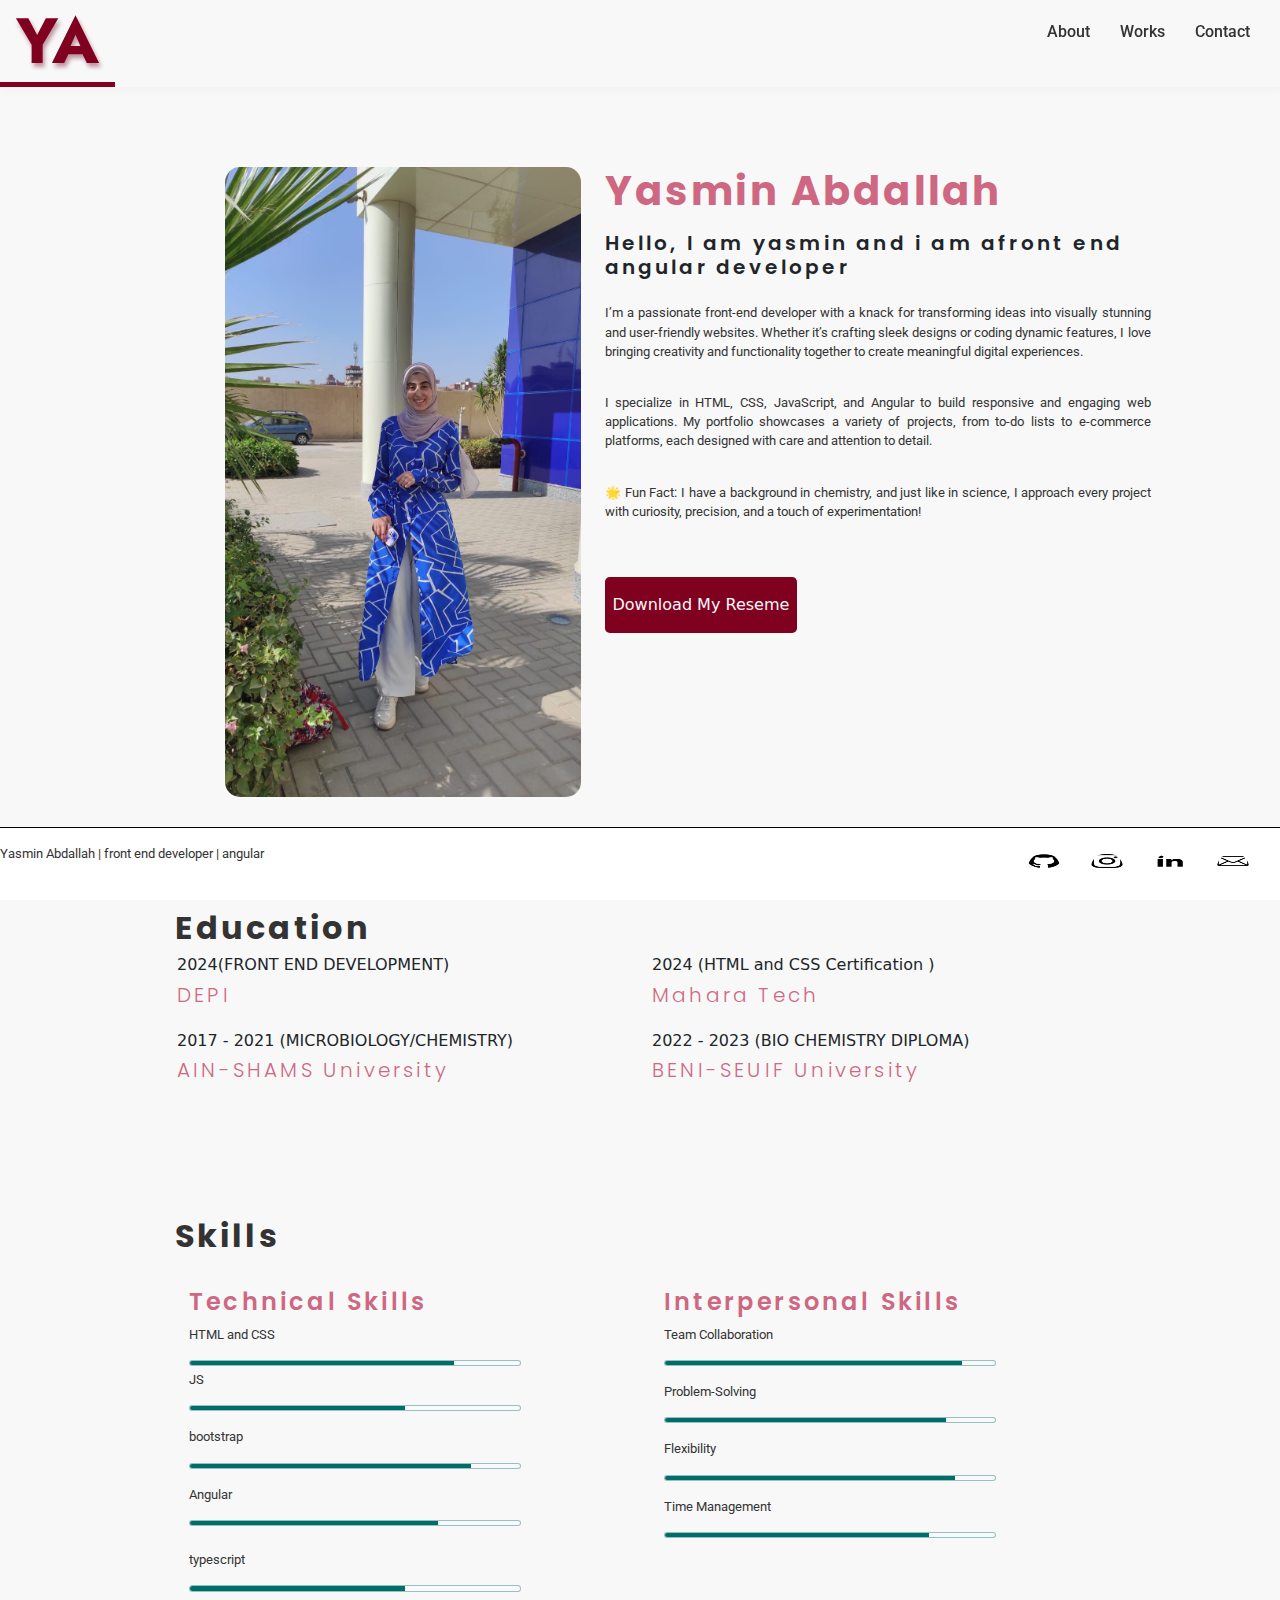
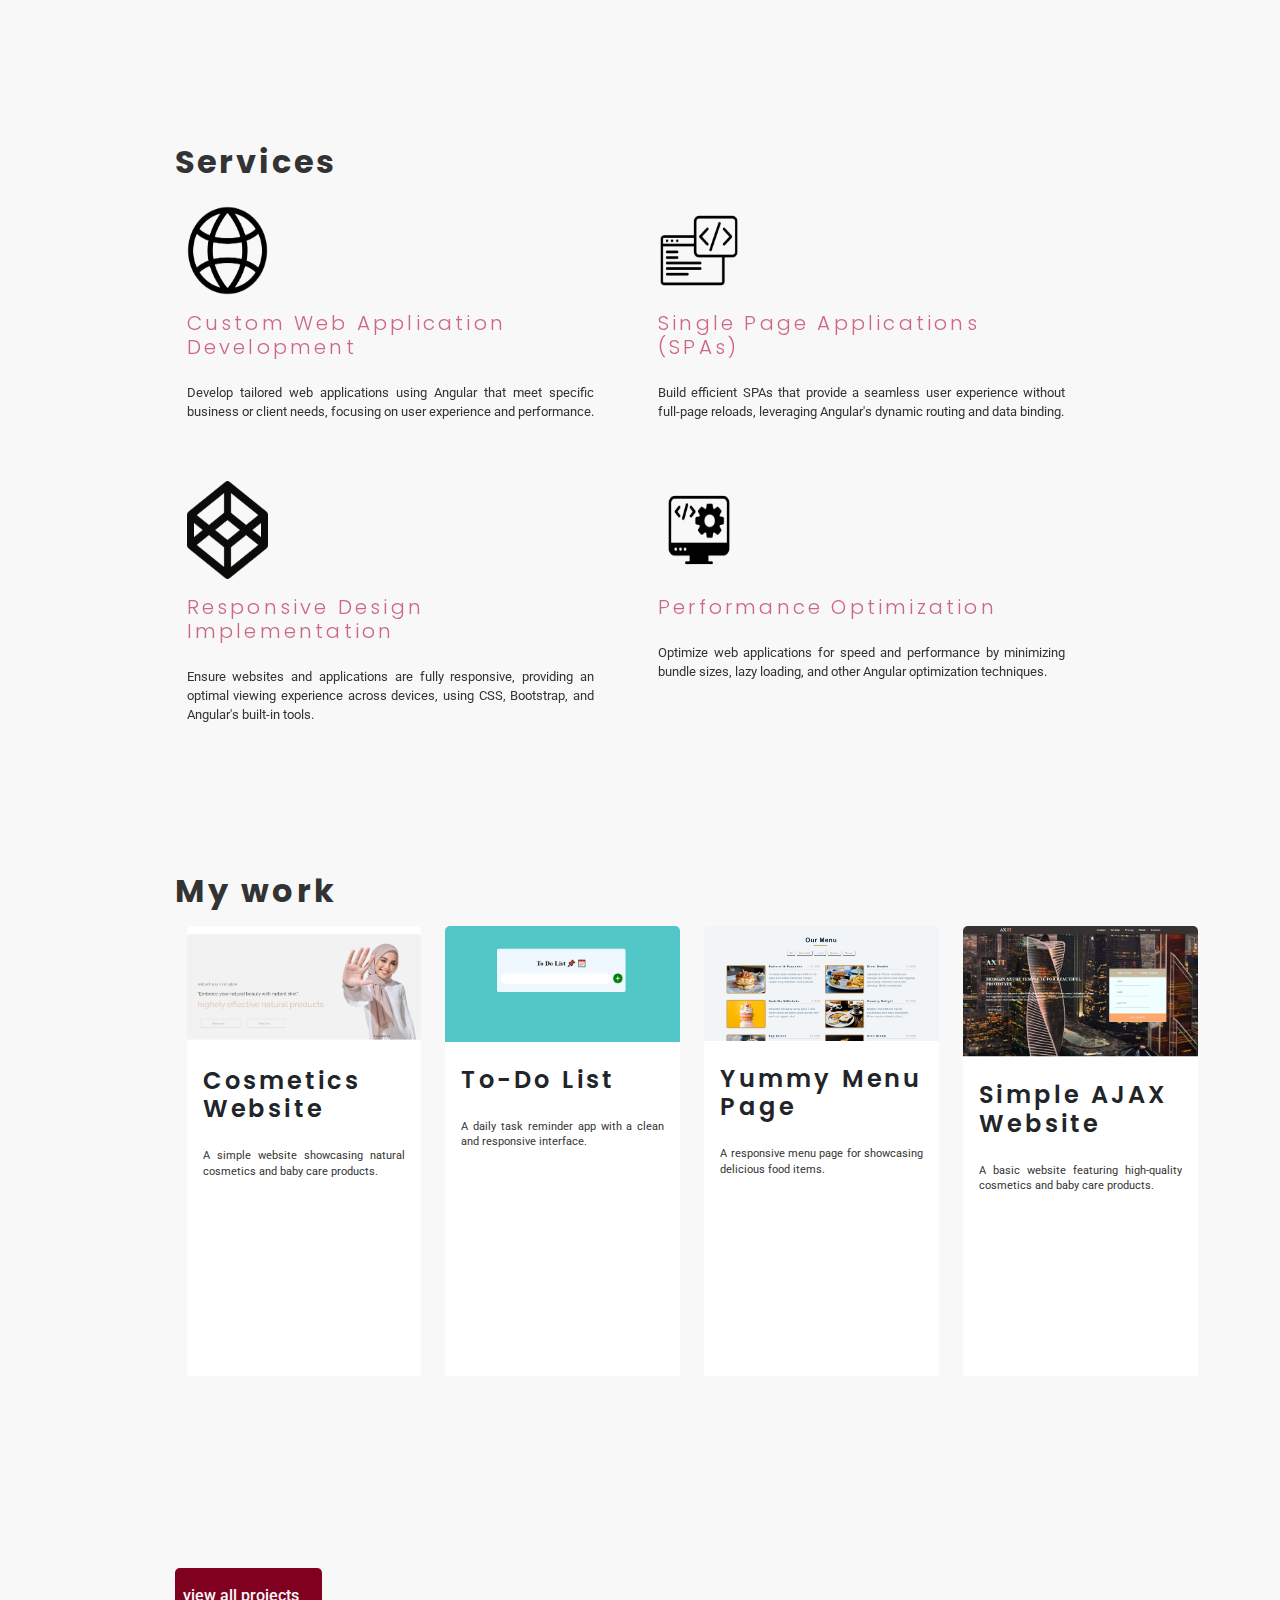
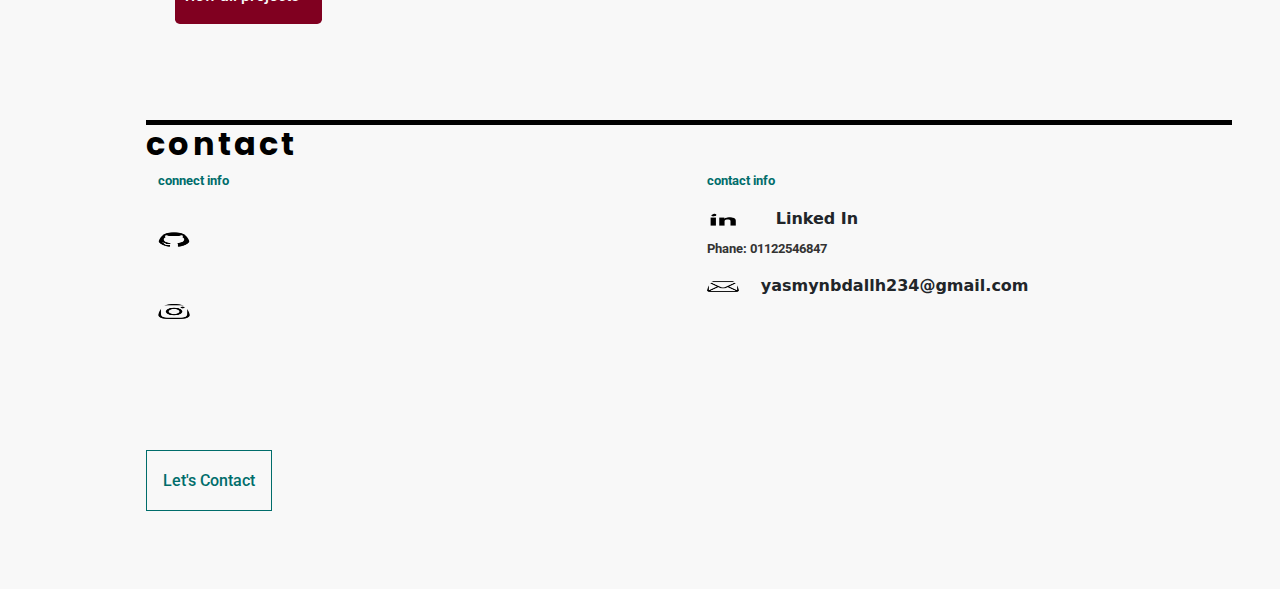
==== index.html @ a1618ec7 "ya" ====
<!DOCTYPE html>
<html lang="en">
<head>
    <meta charset="UTF-8">
    <meta name="viewport" content="width=device-width, initial-scale=1.0">

    <link rel="preconnect" href="https://fonts.googleapis.com">
    <link rel="preconnect" href="https://fonts.gstatic.com" crossorigin>
    <link href="https://fonts.googleapis.com/css2?family=Poppins:ital,wght@0,100;0,200;0,300;0,400;0,500;0,600;0,700;0,800;0,900;1,100;1,200;1,300;1,400;1,500;1,600;1,700;1,800;1,900&display=swap" rel="stylesheet">

    <link href="https://cdn.jsdelivr.net/npm/bootstrap@5.3.3/dist/css/bootstrap.min.css" rel="stylesheet">
     <link href="https://fonts.googleapis.com/css2?family=Jost:ital,wght@0,100..900;1,100..900&family=Poppins:ital,wght@0,100;0,200;0,300;0,400;0,500;0,600;0,700;0,800;0,900;1,100;1,200;1,300;1,400;1,500;1,600;1,700;1,800;1,900&family=Roboto:ital,wght@0,100;0,300;0,400;0,500;0,700;0,900;1,100;1,300;1,400;1,500;1,700;1,900&display=swap" rel="stylesheet">
     <link rel="stylesheet" href="services.css">
    <link rel="stylesheet" href="style.css">
    <title>yasmin abdallah</title>
</head>
<body>
   
    <div class="container">
        <div class="nav d-flex justify-content-between ">
            <div class="logo">
                <span>Y</span><span class="mt-1">A</span>
    
            </div>
            <ul>
                <li><a href="./index.html">About</a></li>
                <li><a href="./works.html">Works</a></li>
                <li><a href="./contact.html">Contact</a></li>
            </ul>
    
        </div>
    
       
        <div class="home ">
            <div class="row d-flex justify-content-center">
                <div class="col-md-1"></div>
                <div class="col-lg-4 col-md-5 col-sm-4">
                    <div class="img">

                    </div>

                </div>
                <div class="col-lg-6 col-md-10 ">
                    <h1 class="fw-bold">Yasmin Abdallah</h1>
                    <h5 class="text-dark fw-semibold py-2"> Hello, I am yasmin and i am afront end angular developer </h5>
                    <p class="py-2">I’m a passionate front-end developer with a knack for transforming ideas into visually stunning and user-friendly websites. Whether it’s crafting sleek designs or coding dynamic features, I love bringing creativity and functionality together to create meaningful digital experiences.</p>
                    <p class="py-2">I specialize in HTML, CSS, JavaScript, and Angular to build responsive and engaging web applications. My portfolio showcases a variety of projects, from to-do lists to e-commerce platforms, each designed with care and attention to detail.</p>
                    <p class="py-2">🌟 Fun Fact:
                        I have a background in chemistry, and just like in science, I approach every project with curiosity, precision, and a touch of experimentation!</p>
                    <button>Download My Reseme</button>

                </div>
                
            </div>




           
            
           
            <h2 class="fw-bold title">Education</h2>
           <div class="row">
              <div class="col-md-1"></div>
              
               <div class="col-md-5  col-sm-8">
                  <div class="mb-4">
                      <h6>2024(FRONT END DEVELOPMENT)</h6>
                      <h5 >DEPI</h5></div>
                      <div class="mb-4">
                          <h6>2017 - 2021 (MICROBIOLOGY/CHEMISTRY)</h6>
                          <h5 >AIN-SHAMS University</h5>
                    </div>
                </div>
                <div class="col-md-5  col-sm-10">

                    <div class="mb-4">
                        <h6>2024 (HTML and CSS Certification )</h6>
                        <h5 >Mahara Tech</h5>
                    </div>
                    <div class="mb-4">
                        <h6>2022 - 2023 (BIO CHEMISTRY DIPLOMA)</h6>
                        <h5 >BENI-SEUIF University</h5>
                    </div>
    
                </div>

            </div>
            
           

            <h2 class="fw-bold title">Skills</h2>
            <div class="row">
                <div class="col-md-1"></div>
                <div class="col-md-4  col-sm-8 p-4">
                    <h4 class="fw-semibold">Technical Skills</h4>
                <p>HTML and CSS</p>
                <div class="progress bg-light mb-1">
                    <div class="progress-bar" role="progressbar" style="width: 80%; background-color:#006D6B" aria-valuenow="80" aria-valuemin="0" aria-valuemax="100"></div>
                </div>
                <p>JS</p>
                <div class="progress bg-light mb-3">
                    <div class="progress-bar " role="progressbar" style="width: 65%; background-color:#006D6B" aria-valuenow="65" aria-valuemin="0" aria-valuemax="100"></div>
                </div>
                <p>bootstrap</p>
                <div class="progress bg-light mb-3">
                    <div class="progress-bar " role="progressbar" style="width: 85%; background-color:#006D6B" aria-valuenow="85" aria-valuemin="0" aria-valuemax="100"></div>
                </div>
                <p>
                    Angular
                </p>
                <div class="progress bg-light mb-4">
                    <div class="progress-bar " role="progressbar" style="width: 75%; background-color:#006D6B" aria-valuenow="75" aria-valuemin="0" aria-valuemax="100"></div>
                </div>
                <p>typescript</p>
                <div class="progress bg-light mb-3">
                    <div class="progress-bar " role="progressbar" style="width: 65%; background-color:#006D6B" aria-valuenow="65" aria-valuemin="0" aria-valuemax="100"></div>
                </div>
            
            
            </div>
            <div class="col-md-1"></div>
            <div class="col-md-4 col-sm-8 p-4">
                <h4 class="fw-semibold">Interpersonal Skills</h4>
                <p>Team Collaboration</p>
                <div class="progress bg-light mb-3 ">
                    <div class="progress-bar" role="progressbar" style="width: 90%; background-color:#006D6B " aria-valuenow="80" aria-valuemin="0" aria-valuemax="100"></div>
                </div>
                <P>Problem-Solving</P>
                <div class="progress bg-light mb-3">
                    <div class="progress-bar" role="progressbar" style="width: 85%; background-color:#006D6B" aria-valuenow="80" aria-valuemin="0" aria-valuemax="100"></div>
                </div>
                <P>Flexibility</P>
                <div class="progress bg-light mb-3">
                    <div class="progress-bar" role="progressbar" style="width: 88%; background-color:#006D6B" aria-valuenow="80" aria-valuemin="0" aria-valuemax="100"></div>
                </div>
                <P>	Time Management</P>
                <div class="progress bg-light mb-3">
                    <div class="progress-bar" role="progressbar" style="width: 80%; background-color:#006D6B" aria-valuenow="80" aria-valuemin="0" aria-valuemax="100"></div>
                </div>
            
            </div>
            
            </div>


            <h2 class="fw-bold title">Services</h2>
            <div class="row title" id="ServiceContainer">
                

            </div>

            <h2 class="fw-bold title mb-3">My work</h2>
            <div class="row title " id="workContainerhome">
                
                

            </div>   
       
            
            <button class="title text-light"><a href="works.html" class="text-light">view all projects</a></button>


         
            
            




        </div>
        
    </div>


   <div  class=" mt-5 mb-5 p-5" >
    <h2 class="title fw-bold " style="border-top: 5px solid black; color: black;">contact</h2>
    <div class="row d-flex justify-content-between title">
            
        <div class="col-md-6  d-flex flex-column" >
            <p class="fw-bold" style="color: #006D6B;">connect info</p>
            <a href="https://github.com/yasminabdllah" ><img class="icon" src="img/github.png"></a>
        <a href="https://www.instagram.com/yasmeen_abdalla1/" ><img class="icon" src="img/instagram.png" ></a>
        
        </div>
        <div class="col-md-6 d-flex flex-column">
            <p  class="fw-bold" style="color: #006D6B;">contact info</p>

            <div class="fw-bold"><a href="https://www.linkedin.com/in/yasmin-abdallah-7b83b4255/"><img class="icon" src="img/linkedin.png" ></a>
                Linked In</div>
            <p class="fw-bold">Phane: 01122546847</p>
            <div class="fw-bold"> <img class="icon" src="img/boldmail.png"> yasmynbdallh234@gmail.com </div>

        </div>
      
    </div>
    <a class=" title px-3 " style="color:#006D6B !important; border: 1px solid #006D6B; background-color:transparent; " href="contact.html">Let's Contact</a>
   </div>
       
   <div class="footer d-flex justify-content-between" style="position: fixed; bottom: 0; right: 0; left: 0 ; border-top: 1px solid black; ">
    <div class="mt-3"><p>Yasmin Abdallah | front end developer | angular
    </p></div>
    <div class="d-flex">
        <a href="https://github.com/yasminabdllah" ><img class="icon" src="img/github.png"></a>
        <a href="https://www.instagram.com/yasmeen_abdalla1/" ><img class="icon" src="img/instagram.png" ></a>
        <a href="https://www.linkedin.com/in/yasmin-abdallah-7b83b4255/"><img class="icon" src="img/linkedin.png" ></a>
        <a> <img class="icon" src="img/boldmail.png"></a>
       </div>
    
   </div>
   
  
    <script src="file.js"></script>
   
</body>
</html>
---- services.css ----
h5{
    color:#d7b65d ;
}
p{
    text-align: justify;
}

.sercard{
  border: none;
   background-color: transparent;
   margin:0 40px 20px 0;
   transition: 0.5;
   position:relative;
   z-index: 1;

}

.sercard:after {
    content: "";
    position: absolute;
    left: 0;
    top: 0;
    width: 100%;
    height: 100%;
    background-color:black;
    opacity:0.2;
    transition: .7s ease all;
    z-index: -1;
    transform:scaleX(0);
}

    .sercard:before {
        content: "";
        position: absolute;
        left: 0;
        top: 0;
        width: 100%;
        height: 100%;
        background-color:black;
        opacity:0.2;
        transition: .7s ease all;
        z-index: -1;
        transform:scaleY(0);
    }
    .sercard:hover:before {
        transform: scaleY(1); 
    }
    .sercard:hover:after {
         transform: scaleX(1); 
    }
.ph{
    width:20%;
    height:auto;
}
---- style.css ----
*{
  
  margin: 0;
  padding: 0;
}
body{
    background-color: #F8F8F8;
    font-size: 16px;
    
}
p ,a{
    color: #333333;
    font-family: "Roboto", sans-serif;
    text-align: justify;
    font-size: 0.8rem;
    
    
}
h1 ,h2,h3,h4,h5{
    font-family: "Poppins", sans-serif;
    font-weight: 300;
    font-style: normal;
    
    color: #ce6882;

    letter-spacing: 0.2rem;
}
h2{
    color: #333333;
}
.nav{
    
    position:fixed;
    top: 0;
    right: 0;
    left: 0;
    z-index: 2;
    box-shadow: 2px 2px 10px rgb(243, 240, 240);
    
}
ul{
    display: flex;
   
}
ul li ,a{
    text-decoration: none;
    list-style: none;
    padding: 20px 0px;
    margin-right: 15px;
    font-weight:500;
    font-size: 1rem;


}
a:hover{
    color: #800020;

    
}
.home{
    margin-top: 15%;
}
.row{
    margin-bottom:10%;
    
}
.logo{
    font-family: "Jost", sans-serif;
    font-weight: 700;
    color: #800020;
    
    padding: 1rem;
    
    line-height: 50px;
    border-bottom: 5px solid #800020;
 
    font-size: 64px; 

    text-shadow: 2px 4px 4px rgba(102, 0, 24, 0.4);
   /* text-shadow: 2px 4px 0px rgba(5, 71, 70, 0.4);*/

}
.img{
    border-radius: 15px;
    background-image: url(./img/img2.jpeg);
    background-position: center;
    background-size: cover;
    background-repeat: no-repeat;
    width: 100%;
    height: 70vh;
}


button{
    padding: 1rem 0.5rem;
  border: none;
    background-color: transparent;
    margin-top: 2rem;
    background-color: #800020;
    color: #F8F8F8;
    border-radius: 0.3rem;
    min-width: 10%;
}
button:hover{
    color: #800020;
    border: 1px solid #800020;
    background-color: transparent;
    transition: 1s;}
.title{
    margin-left:8.3%;
}
.progress{
    height:0.39rem;
    border:  1px solid #086b6966;
}

.catigory-card a {
    width: 100%;
    border: none;
    padding: 0.833rem;
    background-color: #800020;
    color: aliceblue;
    margin: 0;
    position: absolute;
    width: 100%;
    z-index: 2;
    border-radius: 10px 10px 0 0;
    bottom: -2.2rem ;
    right: 0.11rem ;
    opacity: 0 ;
  }
  

  
  .catigory-card:hover {
    scale: 1.025;
  }
  .catigory-card:hover a {
    opacity: 1 ;
    bottom: 0;
    right: 0;
    left: 0;
    transition: all ease 0.5s ;
  
    box-shadow: #ffffff 0px 4px 4px 0px;
  }
  

  .catigory-card {
    position: relative;
    z-index: 0;
    border-radius: 0.83rem 0.83rem 0 0;
    margin-bottom: 15px;
    min-height:50vh;
    border: none;
  }
  img {
    border-top-left-radius: 0.83rem;
    border-top-right-radius: 0.83rem;
    border-bottom-left-radius: 0;
    border-bottom-right-radius: 0;
    min-height: 40%;
    max-height: 45%;
  }
  .card a{
    color: white;
  }

.icon{
    width: 2rem;
    height: 2rem;
    height: auto;
    margin-right: 1rem;
    
}
.icon:hover{
    scale: 1.1;
    filter: brightness(2%);
}
  
.row input{
    
    border:none;
    border-bottom: 1px solid #086b6966;
    width:60%;
    margin-bottom:20px;
    padding:15px;
    color: black;
}

.message{
    height: 20vh;
}


.contact_info p,input{
    color:#086b6966;
    opacity: 0.5;
}
.active{
    color: #800020;
}
.footer{
    background-color: white;
}
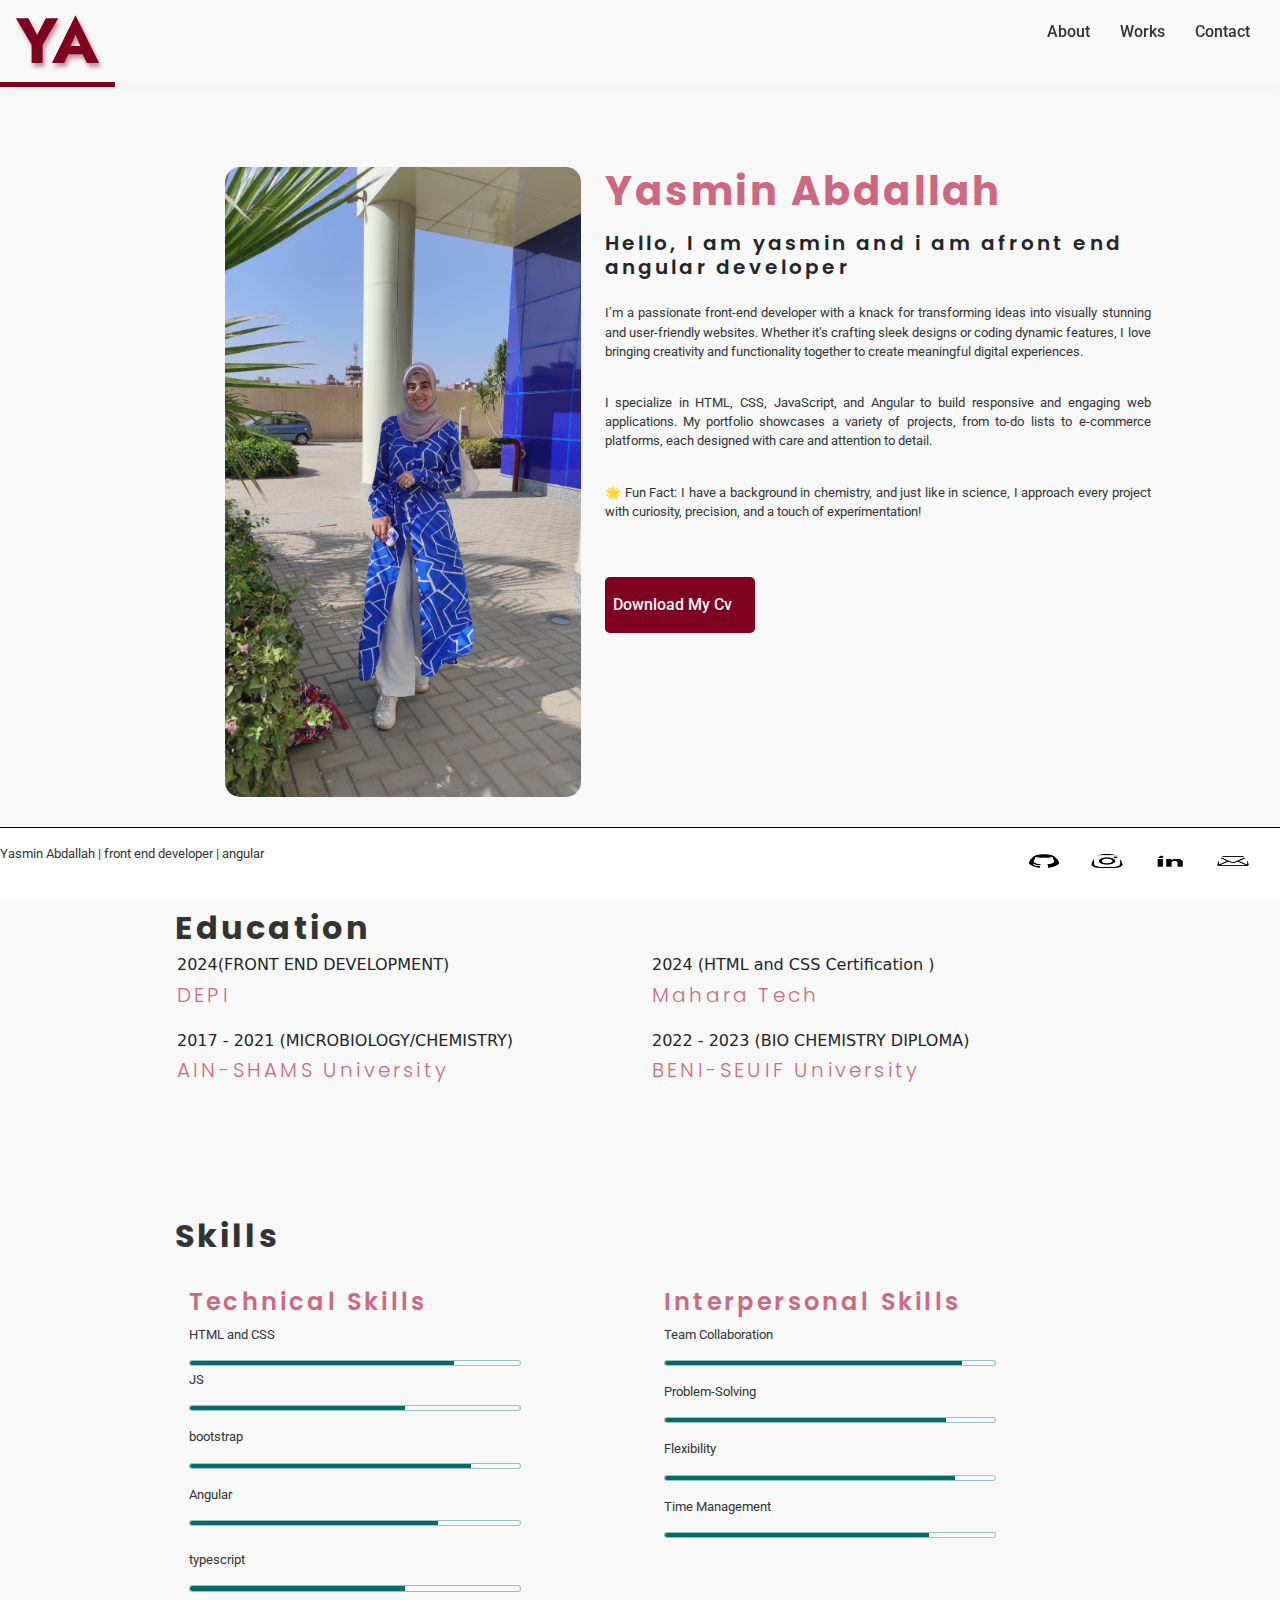
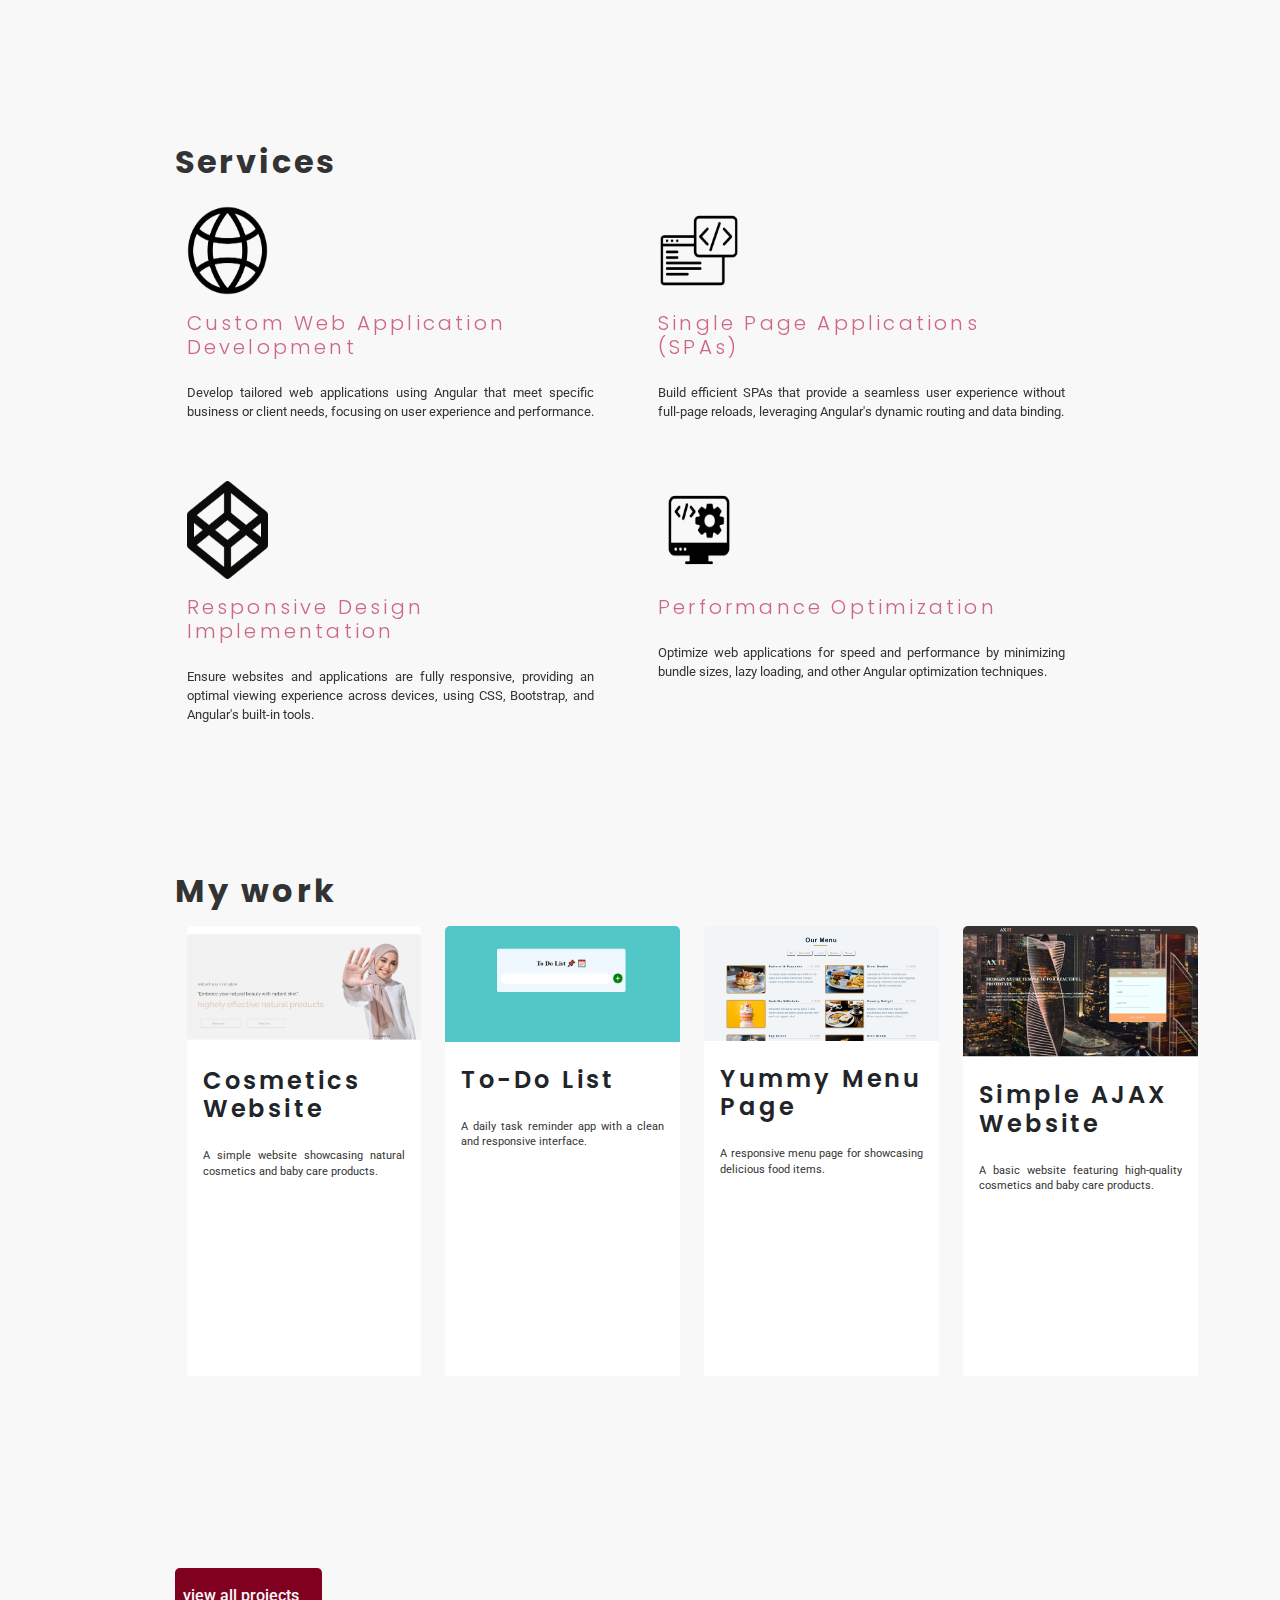
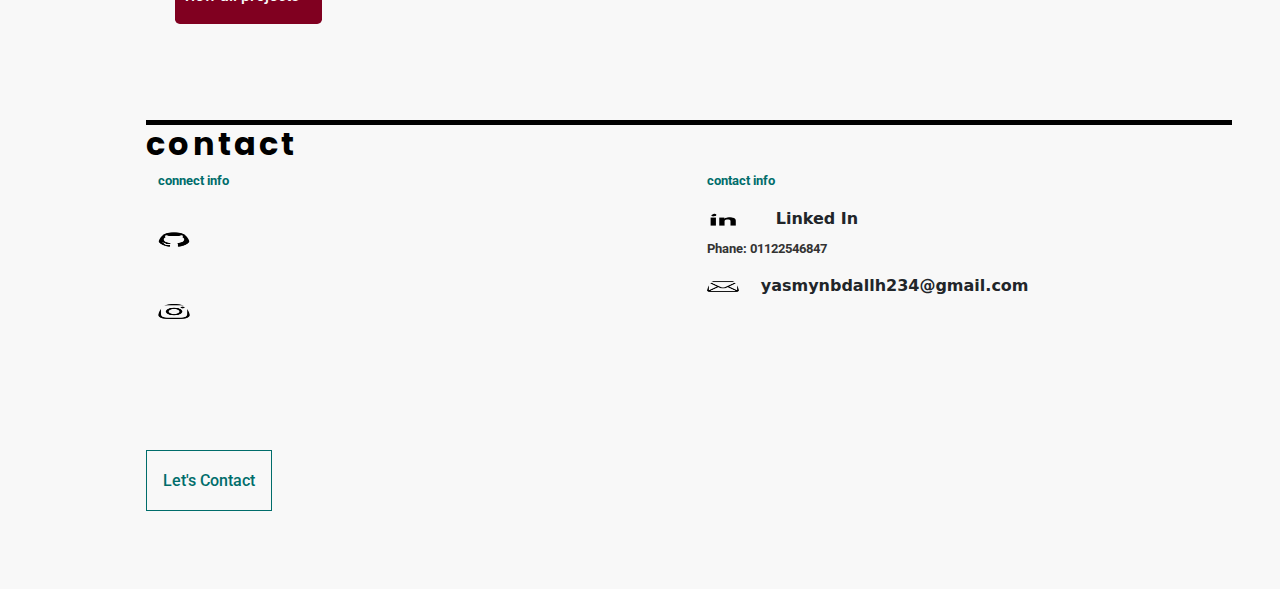
==== commit 20a6371a: "ya" ====
--- a/index.html
+++ b/index.html
@@ -47,7 +47,12 @@
                     <p class="py-2">I specialize in HTML, CSS, JavaScript, and Angular to build responsive and engaging web applications. My portfolio showcases a variety of projects, from to-do lists to e-commerce platforms, each designed with care and attention to detail.</p>
                     <p class="py-2">🌟 Fun Fact:
                         I have a background in chemistry, and just like in science, I approach every project with curiosity, precision, and a touch of experimentation!</p>
-                    <button>Download My Reseme</button>
+                        <button class="download-cv-container">
+                            <a href="path-to-your-cv.pdf" download="cv\yasmine abdallah cv.docx" class="download-cv-button text-light">
+                              Download My Cv
+                            </a>
+                          </button>
+                          
 
                 </div>
                 
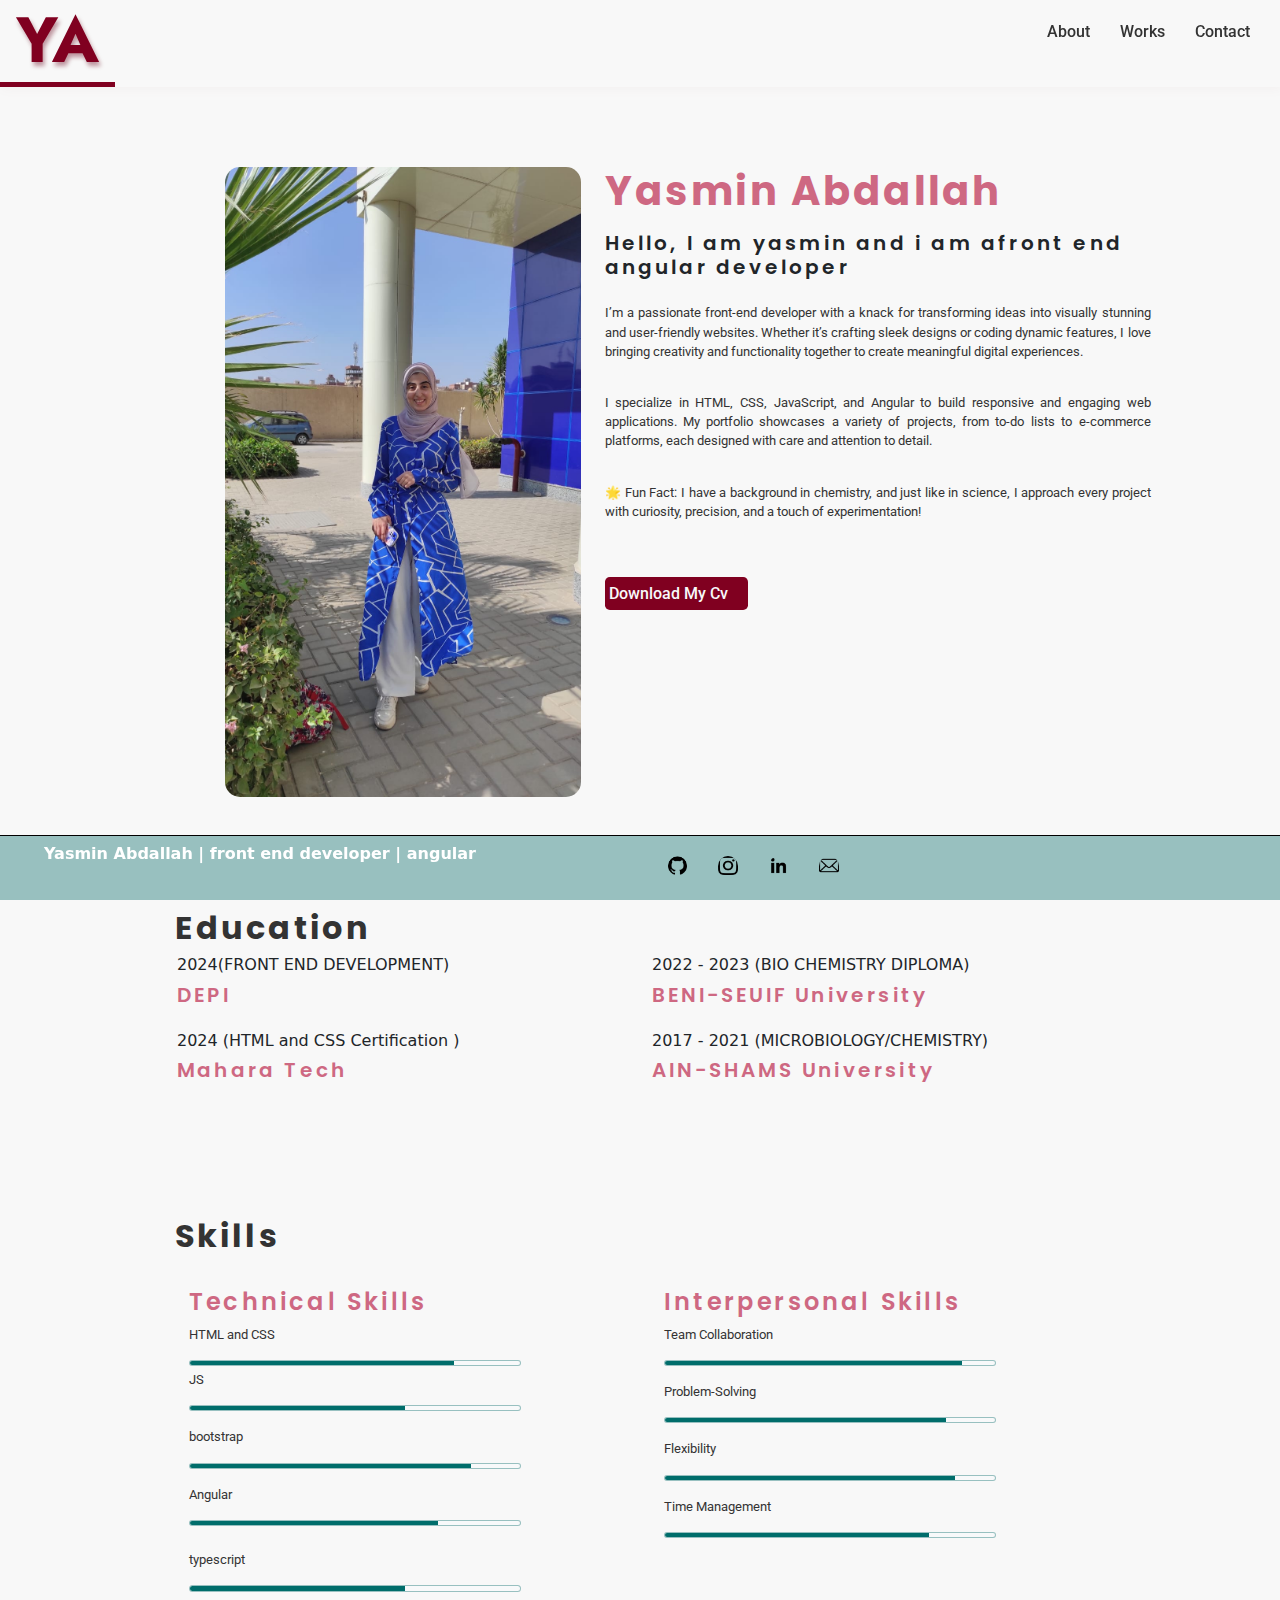
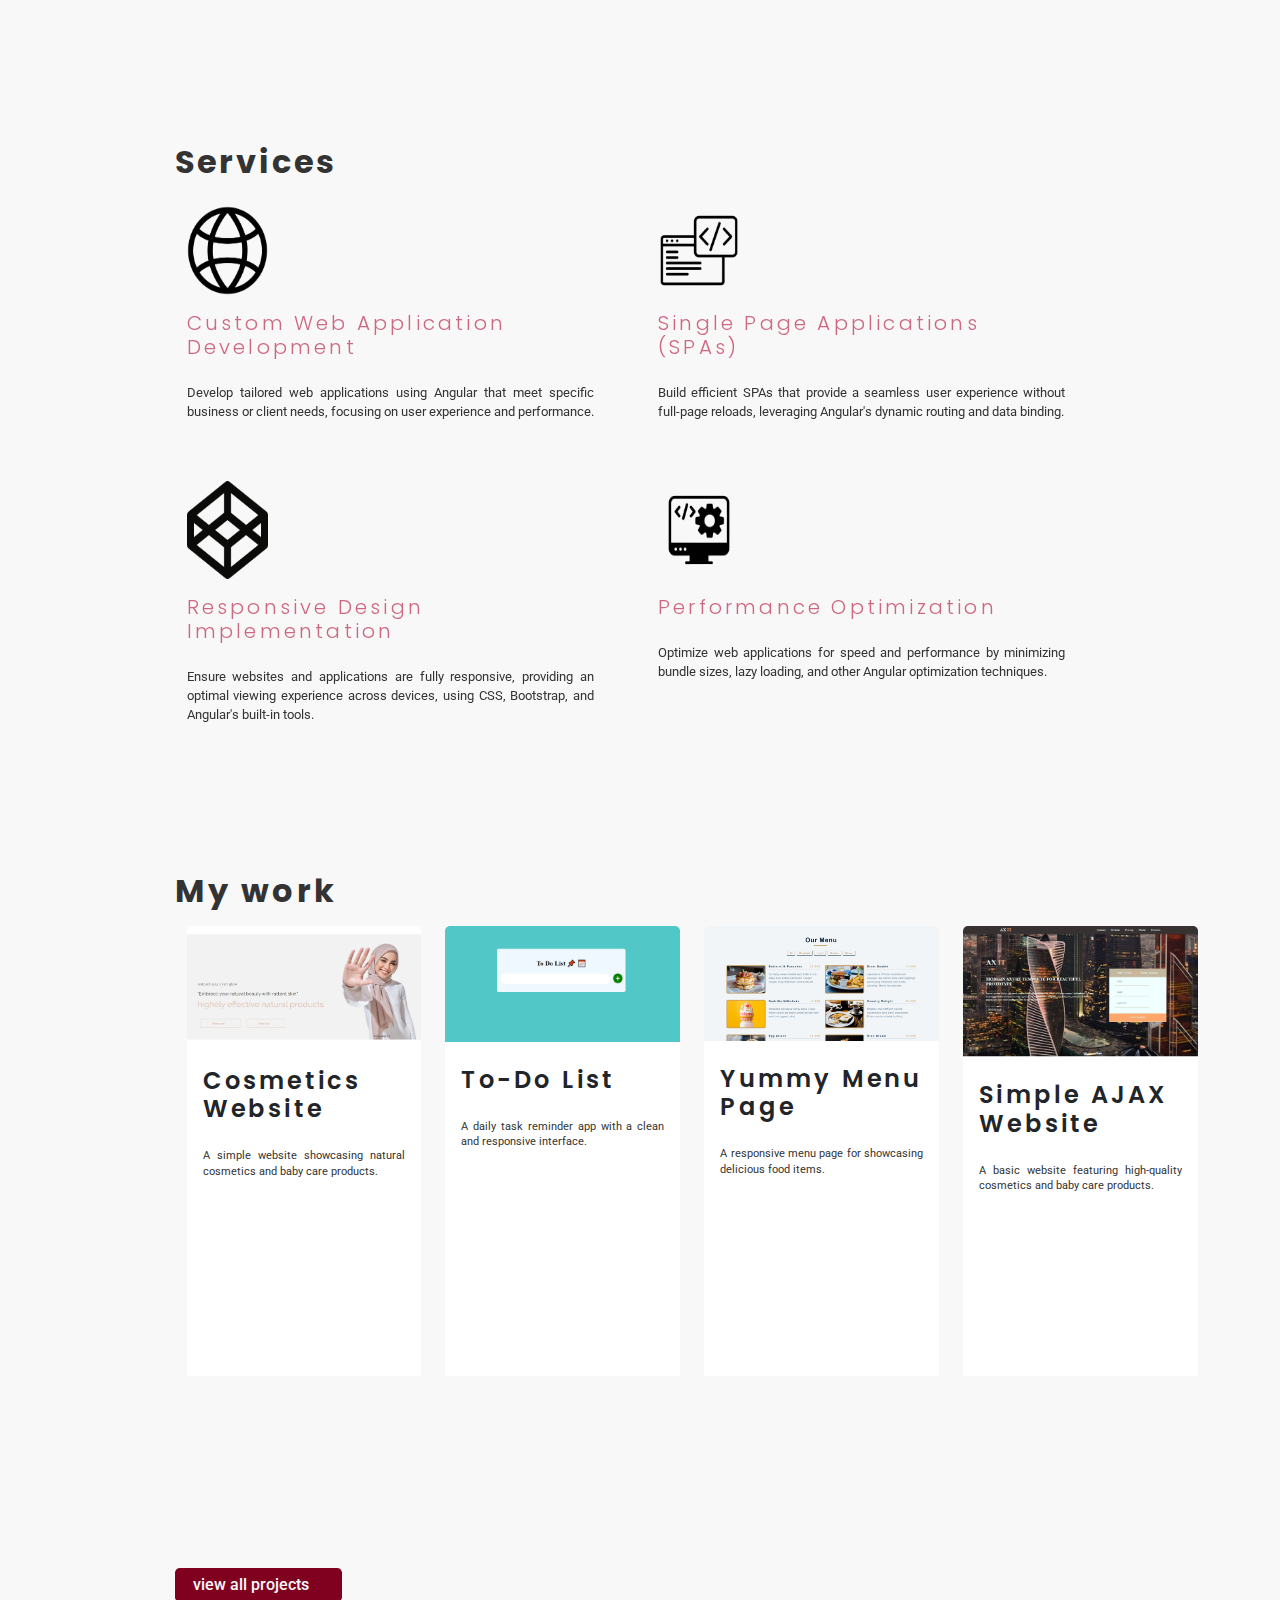
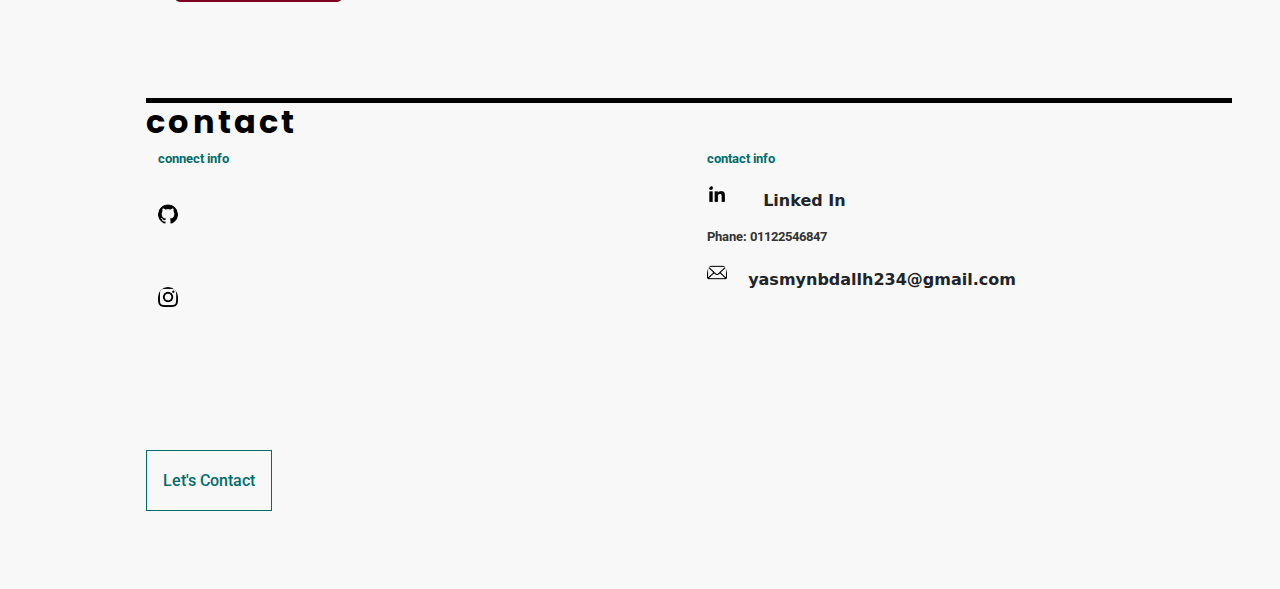
==== commit 0ba5c42a: "ya" ====
--- a/index.html
+++ b/index.html
@@ -34,7 +34,7 @@
         <div class="home ">
             <div class="row d-flex justify-content-center">
                 <div class="col-md-1"></div>
-                <div class="col-lg-4 col-md-5 col-sm-4">
+                <div class="col-lg-4 col-md-4 col-sm-5">
                     <div class="img">
 
                     </div>
@@ -69,23 +69,29 @@
               <div class="col-md-1"></div>
               
                <div class="col-md-5  col-sm-8">
-                  <div class="mb-4">
-                      <h6>2024(FRONT END DEVELOPMENT)</h6>
-                      <h5 >DEPI</h5></div>
-                      <div class="mb-4">
-                          <h6>2017 - 2021 (MICROBIOLOGY/CHEMISTRY)</h6>
-                          <h5 >AIN-SHAMS University</h5>
-                    </div>
-                </div>
+                    <div class="mb-4">
+                      <h6 >2024(FRONT END DEVELOPMENT)</h6>
+                      <h5 class="fw-semibold" >DEPI</h5></div>
+                     
+                    
+                    <div class="mb-4">
+                        <h6 >2024 (HTML and CSS Certification )</h6>
+                        <h5 class="fw-semibold">Mahara Tech</h5>
+
+                     
+                    </div>
+                </div>
+
                 <div class="col-md-5  col-sm-10">
-
-                    <div class="mb-4">
-                        <h6>2024 (HTML and CSS Certification )</h6>
-                        <h5 >Mahara Tech</h5>
-                    </div>
-                    <div class="mb-4">
-                        <h6>2022 - 2023 (BIO CHEMISTRY DIPLOMA)</h6>
-                        <h5 >BENI-SEUIF University</h5>
+                 
+                  
+                    <div class="mb-4">
+                        <h6 >2022 - 2023 (BIO CHEMISTRY DIPLOMA)</h6>
+                        <h5 class="fw-semibold">BENI-SEUIF University</h5>
+                    </div>
+                    <div class="mb-4">
+                        <h6 >2017 - 2021 (MICROBIOLOGY/CHEMISTRY)</h6>
+                        <h5 class="fw-semibold">AIN-SHAMS University</h5>
                     </div>
     
                 </div>
@@ -199,20 +205,24 @@
         </div>
       
     </div>
-    <a class=" title px-3 " style="color:#006D6B !important; border: 1px solid #006D6B; background-color:transparent; " href="contact.html">Let's Contact</a>
+    <a class=" title px-3 mb-5" style="color:#006D6B !important; border: 1px solid #006D6B; background-color:transparent; " href="contact.html">Let's Contact</a>
    </div>
-       
-   <div class="footer d-flex justify-content-between" style="position: fixed; bottom: 0; right: 0; left: 0 ; border-top: 1px solid black; ">
-    <div class="mt-3"><p>Yasmin Abdallah | front end developer | angular
-    </p></div>
-    <div class="d-flex">
-        <a href="https://github.com/yasminabdllah" ><img class="icon" src="img/github.png"></a>
-        <a href="https://www.instagram.com/yasmeen_abdalla1/" ><img class="icon" src="img/instagram.png" ></a>
-        <a href="https://www.linkedin.com/in/yasmin-abdallah-7b83b4255/"><img class="icon" src="img/linkedin.png" ></a>
-        <a> <img class="icon" src="img/boldmail.png"></a>
+        <div class="footer" style="position: fixed; bottom: 0; right: 0; left: 0 ; border-top: 1px solid black;">
+            <div class=" row"  >
+                <div class="mt-2 col-md-6 col-sm-10"><h6>Yasmin Abdallah | front end developer | angular
+                </h6></div>
+                <div class="d-flex  col-md-6 col-sm-10">
+                    <a href="https://github.com/yasminabdllah" ><img class="icon" src="img/github.png"></a>
+                    <a href="https://www.instagram.com/yasmeen_abdalla1/" ><img class="icon" src="img/instagram.png" ></a>
+                    <a href="https://www.linkedin.com/in/yasmin-abdallah-7b83b4255/"><img class="icon" src="img/linkedin.png" ></a>
+                    <a> <img class="icon" src="img/boldmail.png"></a>
+                </div>
+                
+            </div>
+        </div>
+
        </div>
-    
-   </div>
+ 
    
   
     <script src="file.js"></script>
--- a/style.css
+++ b/style.css
@@ -2,10 +2,12 @@
   
   margin: 0;
   padding: 0;
+
 }
 body{
     background-color: #F8F8F8;
     font-size: 16px;
+  
     
 }
 p ,a{
@@ -53,7 +55,7 @@
 
 }
 a:hover{
-    color: #800020;
+    color: #800020 !important;
 
     
 }
@@ -71,13 +73,13 @@
     
     padding: 1rem;
     
-    line-height: 50px;
+    line-height: 3.1rem;
     border-bottom: 5px solid #800020;
  
-    font-size: 64px; 
+    font-size: 4rem; 
 
     text-shadow: 2px 4px 4px rgba(102, 0, 24, 0.4);
-   /* text-shadow: 2px 4px 0px rgba(5, 71, 70, 0.4);*/
+
 
 }
 .img{
@@ -92,17 +94,20 @@
 
 
 button{
-    padding: 1rem 0.5rem;
+    padding: 0.3rem;
   border: none;
     background-color: transparent;
     margin-top: 2rem;
     background-color: #800020;
     color: #F8F8F8;
     border-radius: 0.3rem;
-    min-width: 10%;
+    width: fit-content;
+    max-width: 40%;
+    min-width: 15%;
+   
 }
 button:hover{
-    color: #800020;
+    color: #800020 ;
     border: 1px solid #800020;
     background-color: transparent;
     transition: 1s;}
@@ -141,6 +146,7 @@
     right: 0;
     left: 0;
     transition: all ease 0.5s ;
+    color: #ffffff !important;
   
     box-shadow: #ffffff 0px 4px 4px 0px;
   }
@@ -167,10 +173,10 @@
   }
 
 .icon{
-    width: 2rem;
-    height: 2rem;
+   max-width: 1.7rem;
     height: auto;
     margin-right: 1rem;
+    margin-bottom: 1rem;
     
 }
 .icon:hover{
@@ -200,6 +206,20 @@
 .active{
     color: #800020;
 }
-.footer{
-    background-color: white;
+.footer {
+  
+    background-color:#086b6966;
+    
+}
+.footer h6{
+    color: #ffffff;
+    font-weight: 800;
+}
+.footer .row{
+    margin: 0rem;
+  
+    padding-left: 2rem;
+    max-height: 4rem;
+  
+    
 }